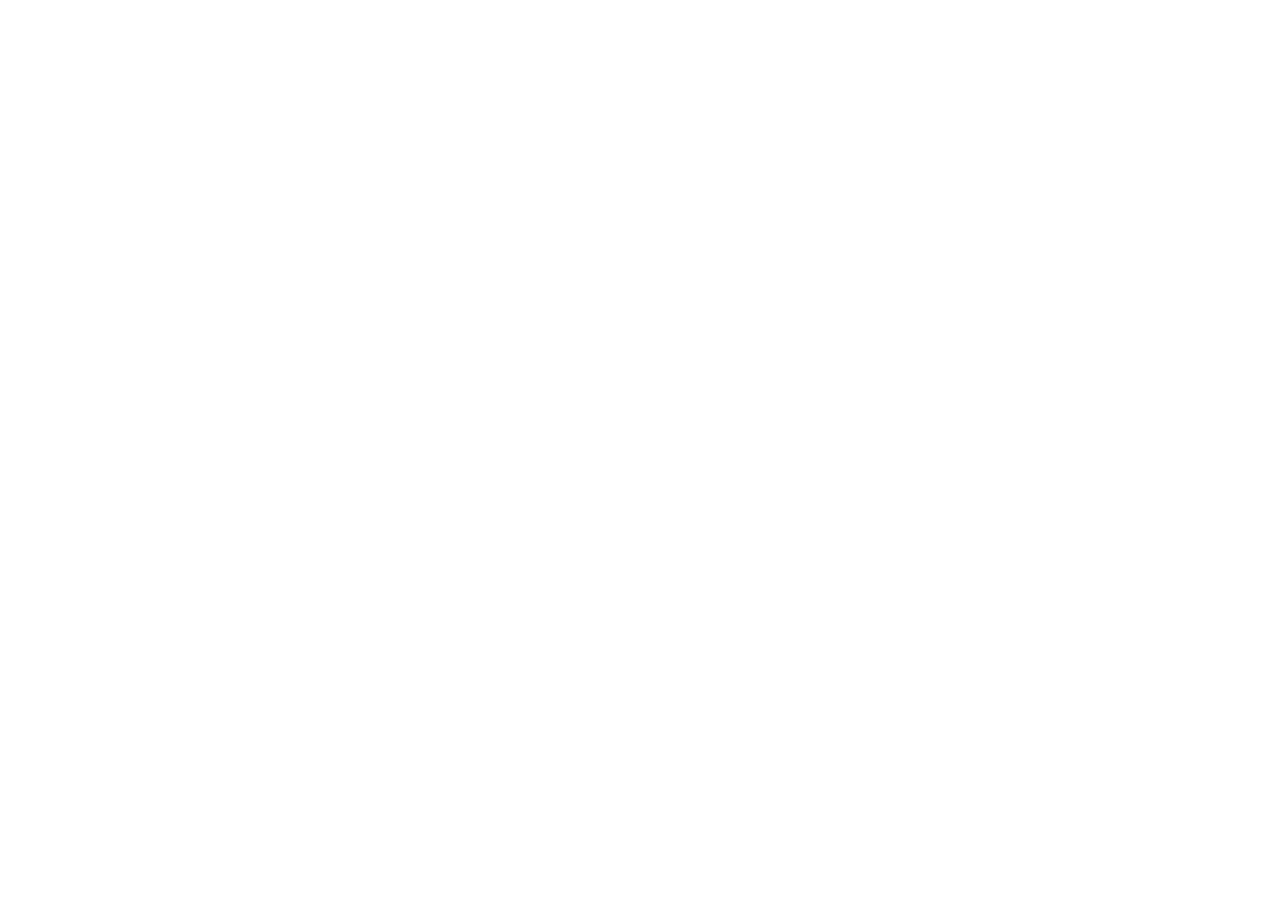
==== index.html @ 60748bca "1er Commit :3" ====
<!DOCTYPE html>
<html lang="es">
<head>
    <meta charset="UTF-8">
    <meta name="viewport" content="width=device-width, initial-scale=1.0">
    <title>Documento</title>
</head>
<body>
    
</body>
</html>
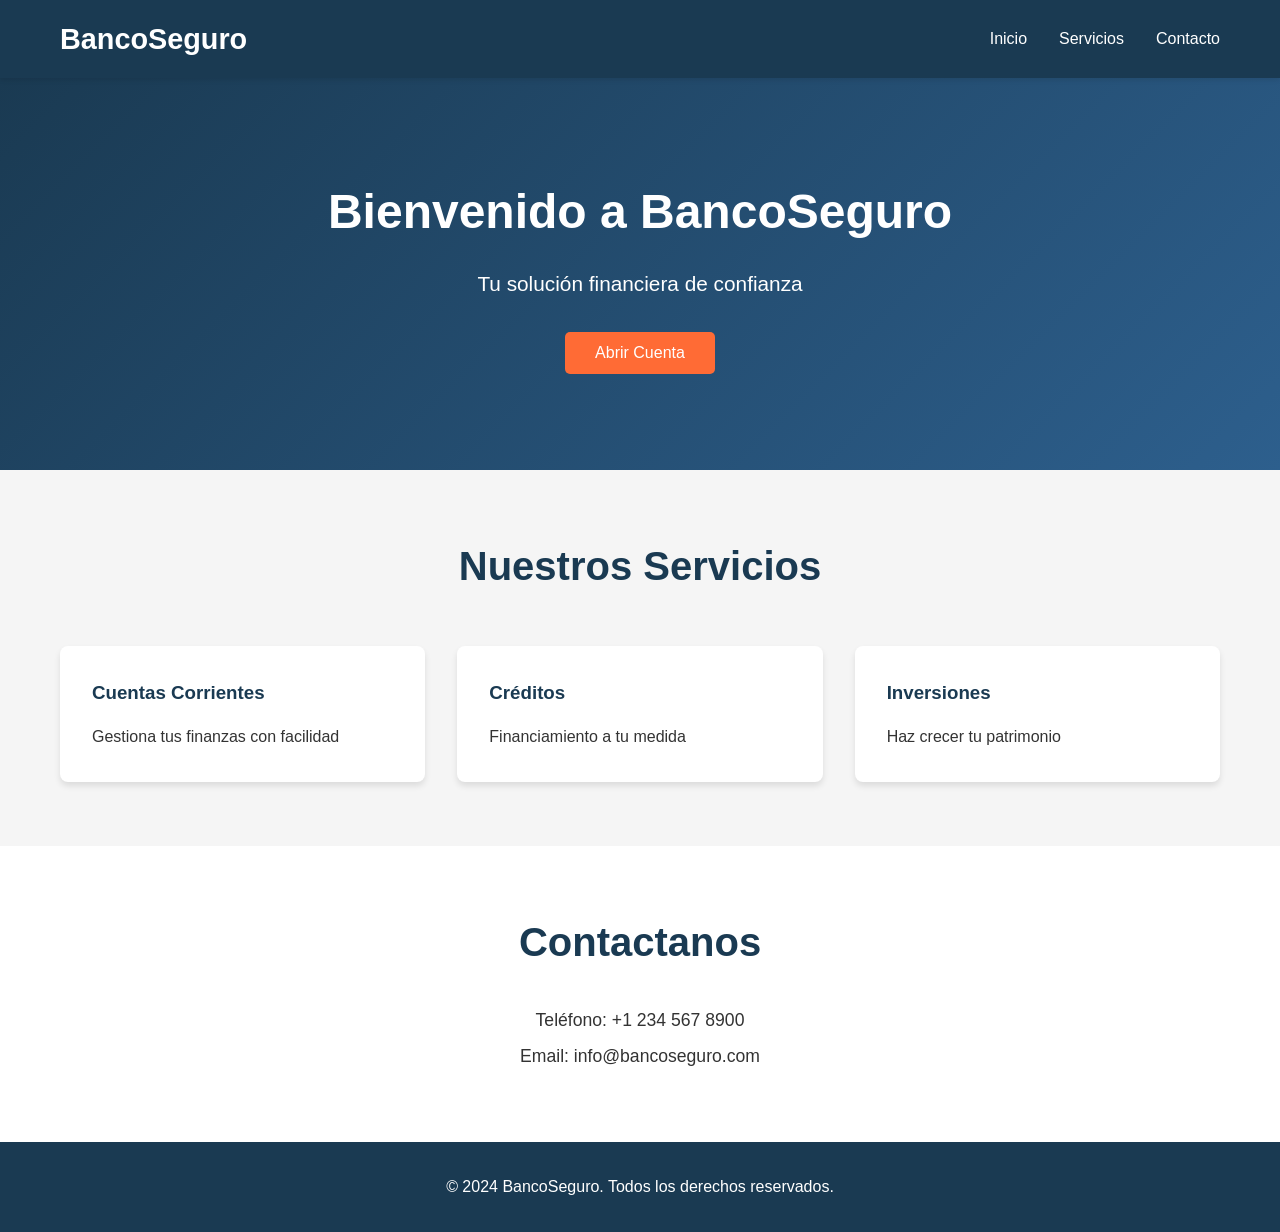
==== commit 61421825: "Primer Commit" ====
--- a/index.html
+++ b/index.html
@@ -3,9 +3,63 @@
 <head>
     <meta charset="UTF-8">
     <meta name="viewport" content="width=device-width, initial-scale=1.0">
-    <title>Documento</title>
+    <title>BancoSeguro - Tu Confianza Financiera</title>
+    <link rel="stylesheet" href="styles.css">
 </head>
 <body>
-    
+    <header>
+        <nav class="navbar">
+            <div class="container">
+                <div class="logo">BancoSeguro</div>
+                <ul class="nav-links">
+                    <li><a href="#inicio">Inicio</a></li>
+                    <li><a href="#servicios">Servicios</a></li>
+                    <li><a href="#contacto">Contacto</a></li>
+                </ul>
+            </div>
+        </nav>
+    </header>
+
+    <main>
+        <section class="hero">
+            <div class="container">
+                <h1>Bienvenido a BancoSeguro</h1>
+                <p>Tu solución financiera de confianza</p>
+                <button class="btn">Abrir Cuenta</button>
+            </div>
+        </section>
+
+        <section class="servicios" id="servicios">
+            <div class="container">
+                <h2>Nuestros Servicios</h2>
+                <div class="services-grid">
+                    <div class="service-card">
+                        <h3>Cuentas Corrientes</h3>
+                        <p>Gestiona tus finanzas con facilidad</p>
+                    </div>
+                    <div class="service-card">
+                        <h3>Créditos</h3>
+                        <p>Financiamiento a tu medida</p>
+                    </div>
+                    <div class="service-card">
+                        <h3>Inversiones</h3>
+                        <p>Haz crecer tu patrimonio</p>
+                    </div>
+                </div>
+            </div>
+        </section>
+
+        <section class="contacto" id="contacto">
+            <div class="container">
+                <h2>Contactanos</h2>
+                <p>Teléfono: +1 234 567 8900</p>
+                <p>Email: info@bancoseguro.com</p>
+            </div>
+        </section>
+    </main>
+
+    <footer>
+        <p>&copy; 2024 BancoSeguro. Todos los derechos reservados.</p>
+    </footer>
 </body>
-</html>+</html>
--- a/styles.css
+++ b/styles.css
@@ -0,0 +1,151 @@
+* {
+    margin: 0;
+    padding: 0;
+    box-sizing: border-box;
+}
+
+body {
+    font-family: 'Segoe UI', Tahoma, Geneva, Verdana, sans-serif;
+    line-height: 1.6;
+    color: #333;
+}
+
+.container {
+    max-width: 1200px;
+    margin: 0 auto;
+    padding: 0 20px;
+}
+
+header {
+    background-color: #1a3a52;
+    color: white;
+    padding: 1rem 0;
+    position: sticky;
+    top: 0;
+    box-shadow: 0 2px 5px rgba(0,0,0,0.1);
+}
+
+.navbar {
+    display: flex;
+    align-items: center;
+}
+
+.navbar .container {
+    display: flex;
+    justify-content: space-between;
+    align-items: center;
+    width: 100%;
+}
+
+.logo {
+    font-size: 1.8rem;
+    font-weight: bold;
+}
+
+.nav-links {
+    list-style: none;
+    display: flex;
+    gap: 2rem;
+}
+
+.nav-links a {
+    color: white;
+    text-decoration: none;
+    transition: color 0.3s;
+}
+
+.nav-links a:hover {
+    color: #4da6ff;
+}
+
+.hero {
+    background: linear-gradient(135deg, #1a3a52 0%, #2d5f8d 100%);
+    color: white;
+    padding: 6rem 0;
+    text-align: center;
+}
+
+.hero h1 {
+    font-size: 3rem;
+    margin-bottom: 1rem;
+}
+
+.hero p {
+    font-size: 1.3rem;
+    margin-bottom: 2rem;
+}
+
+.btn {
+    background-color: #ff6b35;
+    color: white;
+    padding: 12px 30px;
+    border: none;
+    border-radius: 5px;
+    font-size: 1rem;
+    cursor: pointer;
+    transition: background-color 0.3s;
+}
+
+.btn:hover {
+    background-color: #ff5722;
+}
+
+.servicios {
+    padding: 4rem 0;
+    background-color: #f5f5f5;
+}
+
+.servicios h2 {
+    text-align: center;
+    font-size: 2.5rem;
+    margin-bottom: 3rem;
+    color: #1a3a52;
+}
+
+.services-grid {
+    display: grid;
+    grid-template-columns: repeat(auto-fit, minmax(300px, 1fr));
+    gap: 2rem;
+}
+
+.service-card {
+    background: white;
+    padding: 2rem;
+    border-radius: 8px;
+    box-shadow: 0 4px 6px rgba(0,0,0,0.1);
+    transition: transform 0.3s, box-shadow 0.3s;
+}
+
+.service-card:hover {
+    transform: translateY(-5px);
+    box-shadow: 0 8px 12px rgba(0,0,0,0.15);
+}
+
+.service-card h3 {
+    color: #1a3a52;
+    margin-bottom: 1rem;
+}
+
+.contacto {
+    padding: 4rem 0;
+    text-align: center;
+    background-color: white;
+}
+
+.contacto h2 {
+    font-size: 2.5rem;
+    color: #1a3a52;
+    margin-bottom: 2rem;
+}
+
+.contacto p {
+    font-size: 1.1rem;
+    margin: 0.5rem 0;
+}
+
+footer {
+    background-color: #1a3a52;
+    color: white;
+    text-align: center;
+    padding: 2rem 0;
+}
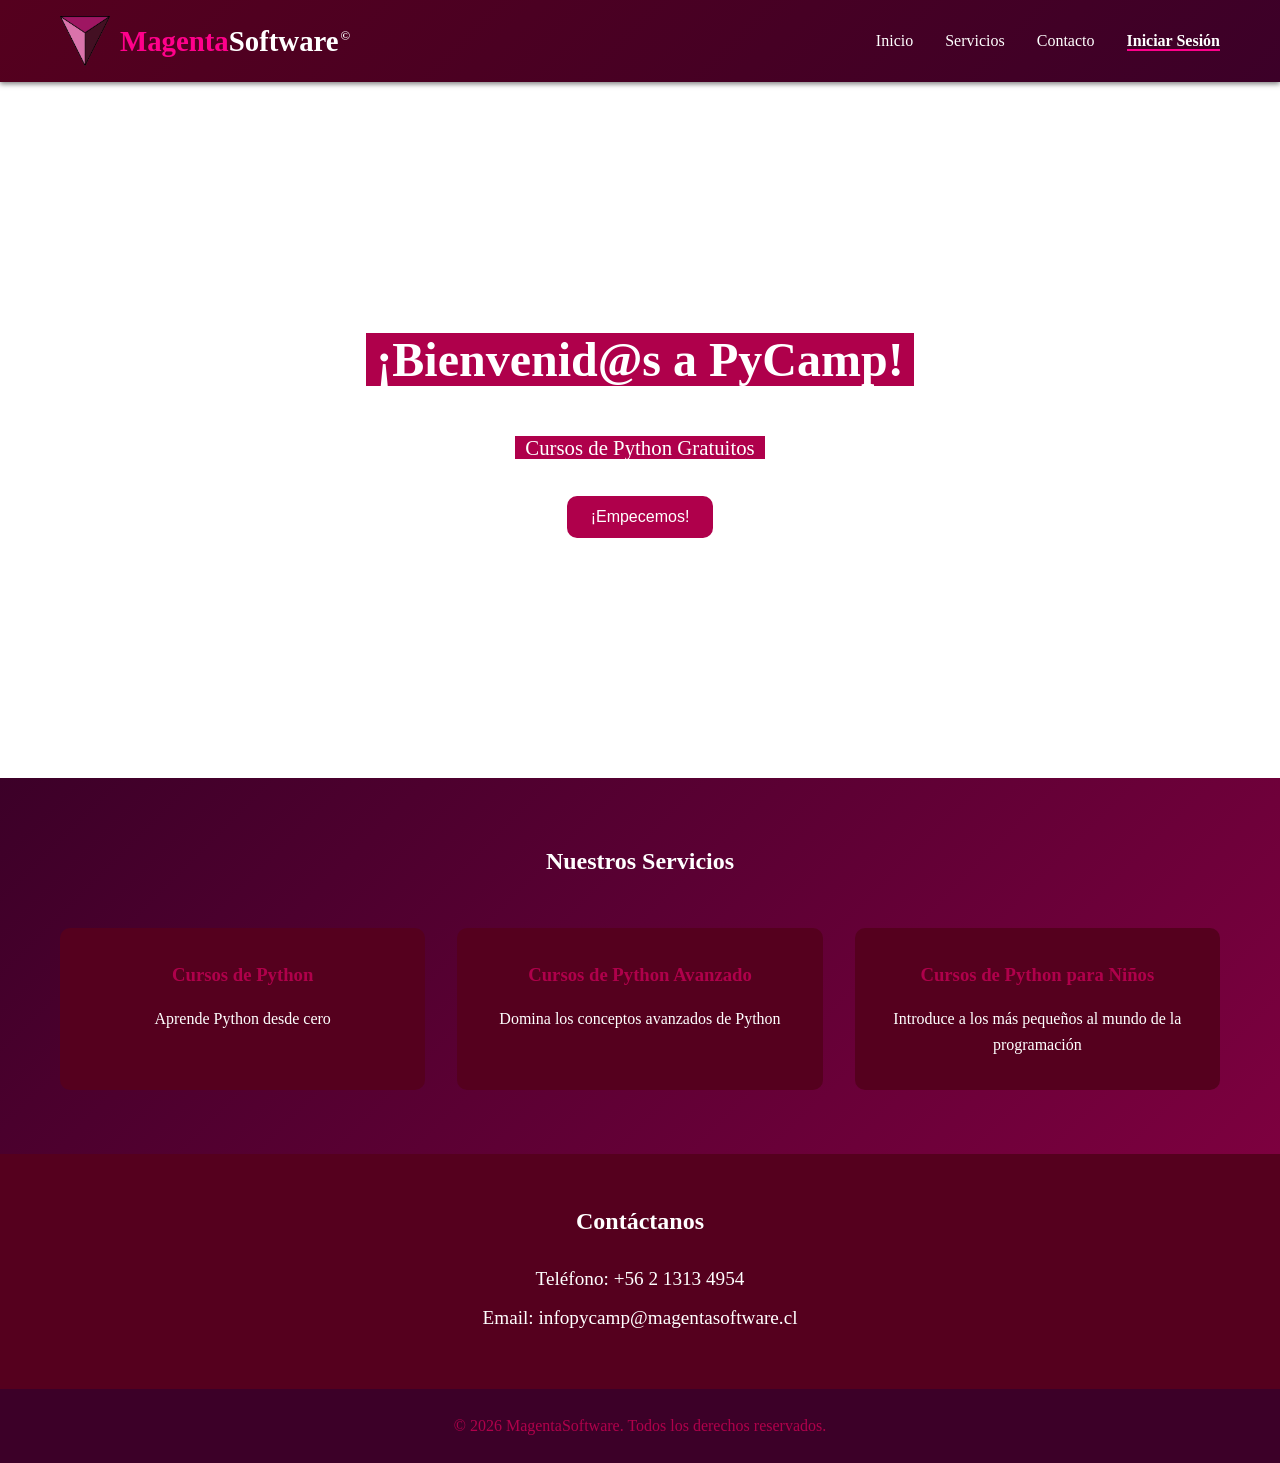
==== commit a436578f: "1er commit" ====
--- a/index.html
+++ b/index.html
@@ -3,47 +3,61 @@
 <head>
     <meta charset="UTF-8">
     <meta name="viewport" content="width=device-width, initial-scale=1.0">
-    <title>BancoSeguro - Tu Confianza Financiera</title>
+    <title>PyCamp - Cursos de Python</title>
     <link rel="stylesheet" href="styles.css">
+    <link rel="icon" href="img/logo_empresa.ico" type="image/png">
 </head>
 <body>
     <header>
         <nav class="navbar">
             <div class="container">
-                <div class="logo">BancoSeguro</div>
+                <div class="logo-container">
+                    <img src="img/logo_empresa.png" alt="Logo de MagentaSoftware" class="Logo" width="50" height="50">
+                    <div class="logo">
+                        <span class="highlighted">Magenta</span>Software<sup class="logo-trademark">&copy;</sup>
+                    </div>
+                </div>
+                <input type="checkbox" id="menu-check">
+                <label for="menu-check" class="menu-icon">
+                    <span></span>
+                    <span></span>
+                    <span></span>
+                </label>
                 <ul class="nav-links">
                     <li><a href="#inicio">Inicio</a></li>
                     <li><a href="#servicios">Servicios</a></li>
                     <li><a href="#contacto">Contacto</a></li>
+                    <li><a href="#" id="nav-login" style="font-weight: bold; border-bottom: 2px solid var(--magenta_5);">Iniciar Sesión</a></li>
                 </ul>
             </div>
         </nav>
-    </header>
+    </header>    
 
     <main>
-        <section class="hero">
+        <section class="hero" id="inicio">
             <div class="container">
-                <h1>Bienvenido a BancoSeguro</h1>
-                <p>Tu solución financiera de confianza</p>
-                <button class="btn">Abrir Cuenta</button>
+                <h1><span class="backgr-text">¡Bienvenid@s a PyCamp!</span></h1>
+                <p><span class="backgr-text">Cursos de Python Gratuitos</span></p>
+                <button class="btn" id="btn-empecemos">¡Empecemos!</button>
             </div>
         </section>
 
         <section class="servicios" id="servicios">
             <div class="container">
-                <h2>Nuestros Servicios</h2>
+                <h1>Nuestros Servicios</h1>
+                
                 <div class="services-grid">
                     <div class="service-card">
-                        <h3>Cuentas Corrientes</h3>
-                        <p>Gestiona tus finanzas con facilidad</p>
+                        <h3>Cursos de Python</h3>
+                        <p>Aprende Python desde cero</p>
                     </div>
                     <div class="service-card">
-                        <h3>Créditos</h3>
-                        <p>Financiamiento a tu medida</p>
+                        <h3>Cursos de Python Avanzado</h3>
+                        <p>Domina los conceptos avanzados de Python</p>
                     </div>
                     <div class="service-card">
-                        <h3>Inversiones</h3>
-                        <p>Haz crecer tu patrimonio</p>
+                        <h3>Cursos de Python para Niños</h3>
+                        <p>Introduce a los más pequeños al mundo de la programación</p>
                     </div>
                 </div>
             </div>
@@ -51,15 +65,15 @@
 
         <section class="contacto" id="contacto">
             <div class="container">
-                <h2>Contactanos</h2>
-                <p>Teléfono: +1 234 567 8900</p>
-                <p>Email: info@bancoseguro.com</p>
+                <h2>Contáctanos</h2>
+                <p>Teléfono: +56 2 1313 4954</p>
+                <p>Email: infopycamp@magentasoftware.cl</p>
             </div>
         </section>
     </main>
 
     <footer>
-        <p>&copy; 2024 BancoSeguro. Todos los derechos reservados.</p>
+        <p>&copy; 2026 MagentaSoftware. Todos los derechos reservados.</p>
     </footer>
 </body>
-</html>
+</html>
--- a/styles.css
+++ b/styles.css
@@ -1,11 +1,24 @@
+:root {
+    --magenta_1: rgb(85, 0, 30);
+    --magenta_2: rgb(60, 0, 40);
+    --magenta_3: rgb(175, 0, 75);
+    --magenta_4: rgb(125, 0, 63);
+    --magenta_5: rgb(255, 0, 139);
+    --blanco: rgb(255, 255, 255);
+}
+
 * {
     margin: 0;
     padding: 0;
     box-sizing: border-box;
 }
 
+html {
+    scroll-behavior: smooth;
+}
+
 body {
-    font-family: 'Segoe UI', Tahoma, Geneva, Verdana, sans-serif;
+    font-family: 'Times New Roman', serif;
     line-height: 1.6;
     color: #333;
 }
@@ -16,18 +29,39 @@
     padding: 0 20px;
 }
 
+.btn {
+    background-color: var(--magenta_3);
+    color: var(--blanco);
+    padding: 0.75rem 1.5rem;
+    border: none;
+    border-radius: 10px;
+    font-size: 1rem;
+    cursor: pointer;
+    transition: background-color 0.3s ease; 
+}
+
+.btn:hover {
+    background-color: var(--magenta_4);
+}
+
+.highlighted {
+    color: var(--magenta_5);
+    font-weight: bold;
+}
+
+.backgr-text {
+    background-color: var(--magenta_3);
+    padding: 0 10px; 
+}
+
 header {
-    background-color: #1a3a52;
-    color: white;
+    background: linear-gradient(135deg, var(--magenta_1) 0%, var(--magenta_2) 100%);
+    color: var(--blanco);
     padding: 1rem 0;
     position: sticky;
     top: 0;
-    box-shadow: 0 2px 5px rgba(0,0,0,0.1);
-}
-
-.navbar {
-    display: flex;
-    align-items: center;
+    z-index: 1000;
+    box-shadow: 0 2px 5px rgba(0, 0, 0, 0.5);
 }
 
 .navbar .container {
@@ -37,37 +71,58 @@
     width: 100%;
 }
 
+.logo-container {
+    display: flex; 
+    align-items: center;
+    gap: 10px;
+}
+
 .logo {
     font-size: 1.8rem;
     font-weight: bold;
 }
 
+.logo-trademark {
+    font-size: 0.8rem;
+    margin-left: 2px;
+}
+
+#menu-check, .menu-icon { 
+    display: none; 
+}
+
 .nav-links {
     list-style: none;
     display: flex;
-    gap: 2rem;
+    align-items: center;
+}
+
+.nav-links li { 
+    margin-left: 2rem; 
 }
 
 .nav-links a {
-    color: white;
+    color: var(--blanco);
     text-decoration: none;
-    transition: color 0.3s;
+    font-weight: 500;
+    transition: color 0.3s ease;
 }
 
 .nav-links a:hover {
-    color: #4da6ff;
+    color: var(--magenta_5);
 }
 
 .hero {
-    background: linear-gradient(135deg, #1a3a52 0%, #2d5f8d 100%);
-    color: white;
-    padding: 6rem 0;
+    background: url('img/python_backgr.png') no-repeat center center;
+    background-size: cover;
+    color: var(--blanco);
+    padding: 15rem 0;
     text-align: center;
 }
 
 .hero h1 {
     font-size: 3rem;
-    margin-bottom: 1rem;
+    margin-bottom: 2rem;
 }
 
 .hero p {
@@ -75,45 +130,35 @@
     margin-bottom: 2rem;
 }
 
-.btn {
-    background-color: #ff6b35;
-    color: white;
-    padding: 12px 30px;
-    border: none;
-    border-radius: 5px;
-    font-size: 1rem;
-    cursor: pointer;
-    transition: background-color 0.3s;
-}
-
-.btn:hover {
-    background-color: #ff5722;
-}
-
 .servicios {
+    background: linear-gradient(135deg, var(--magenta_2) 0%, var(--magenta_4) 100%);
     padding: 4rem 0;
-    background-color: #f5f5f5;
-}
-
-.servicios h2 {
-    text-align: center;
-    font-size: 2.5rem;
+}
+
+.servicios h1 {
+    text-align: center;
     margin-bottom: 3rem;
-    color: #1a3a52;
+    color: var(--blanco);
 }
 
 .services-grid {
     display: grid;
-    grid-template-columns: repeat(auto-fit, minmax(300px, 1fr));
+    grid-template-columns: repeat(auto-fit, minmax(250px, 1fr));
     gap: 2rem;
 }
 
 .service-card {
-    background: white;
+    background-color: var(--magenta_1);
+    color: var(--blanco);
     padding: 2rem;
-    border-radius: 8px;
-    box-shadow: 0 4px 6px rgba(0,0,0,0.1);
-    transition: transform 0.3s, box-shadow 0.3s;
+    border-radius: 10px;
+    text-align: center;
+    transition: transform 0.3s ease, box-shadow 0.3s ease; /* Transición fluida de entrada y salida */
+}
+
+.service-card h3 {
+    margin-bottom: 1rem;
+    color: var(--magenta_3);
 }
 
 .service-card:hover {
@@ -121,31 +166,70 @@
     box-shadow: 0 8px 12px rgba(0,0,0,0.15);
 }
 
-.service-card h3 {
-    color: #1a3a52;
-    margin-bottom: 1rem;
-}
-
 .contacto {
-    padding: 4rem 0;
-    text-align: center;
-    background-color: white;
+    background-color: var(--magenta_1);
+    color: var(--blanco);
+    padding: 3rem 0; 
+    text-align: center;
 }
 
 .contacto h2 {
-    font-size: 2.5rem;
-    color: #1a3a52;
-    margin-bottom: 2rem;
+    margin-bottom: 1.5rem;
 }
 
 .contacto p {
-    font-size: 1.1rem;
-    margin: 0.5rem 0;
+    font-size: 1.2rem;
+    margin-bottom: 0.5rem;
 }
 
 footer {
-    background-color: #1a3a52;
-    color: white;
-    text-align: center;
-    padding: 2rem 0;
+    background-color: var(--magenta_2); 
+    color: var(--magenta_3);
+    text-align: center;
+    padding: 1.5rem 0;
+}
+
+@media (max-width: 768px) {
+    .menu-icon {
+        display: flex;
+        flex-direction: column;
+        gap: 5px;
+        cursor: pointer;
+    }
+    
+    .menu-icon span {
+        width: 25px;
+        height: 3px;
+        background: var(--blanco);
+        border-radius: 2px;
+    }
+
+    .nav-links {
+        position: absolute;
+        top: 100%;
+        left: -100%;
+        flex-direction: column;
+        background: var(--magenta_2);
+        width: 100%;
+        text-align: center;
+        transition: left 0.5s ease;
+        padding: 1rem 0;
+        box-shadow: 0 5px 10px rgba(0,0,0,0.3);
+    }
+
+    .nav-links li { 
+        margin: 1.5rem 0; 
+    }
+
+    #menu-check:checked ~ .nav-links {
+        left: 0;
+    }
+
+    .hero h1 { 
+        font-size: 2.5rem; 
+    }
+    
+    .hero {
+        padding: 8rem 0; 
+    }
 }
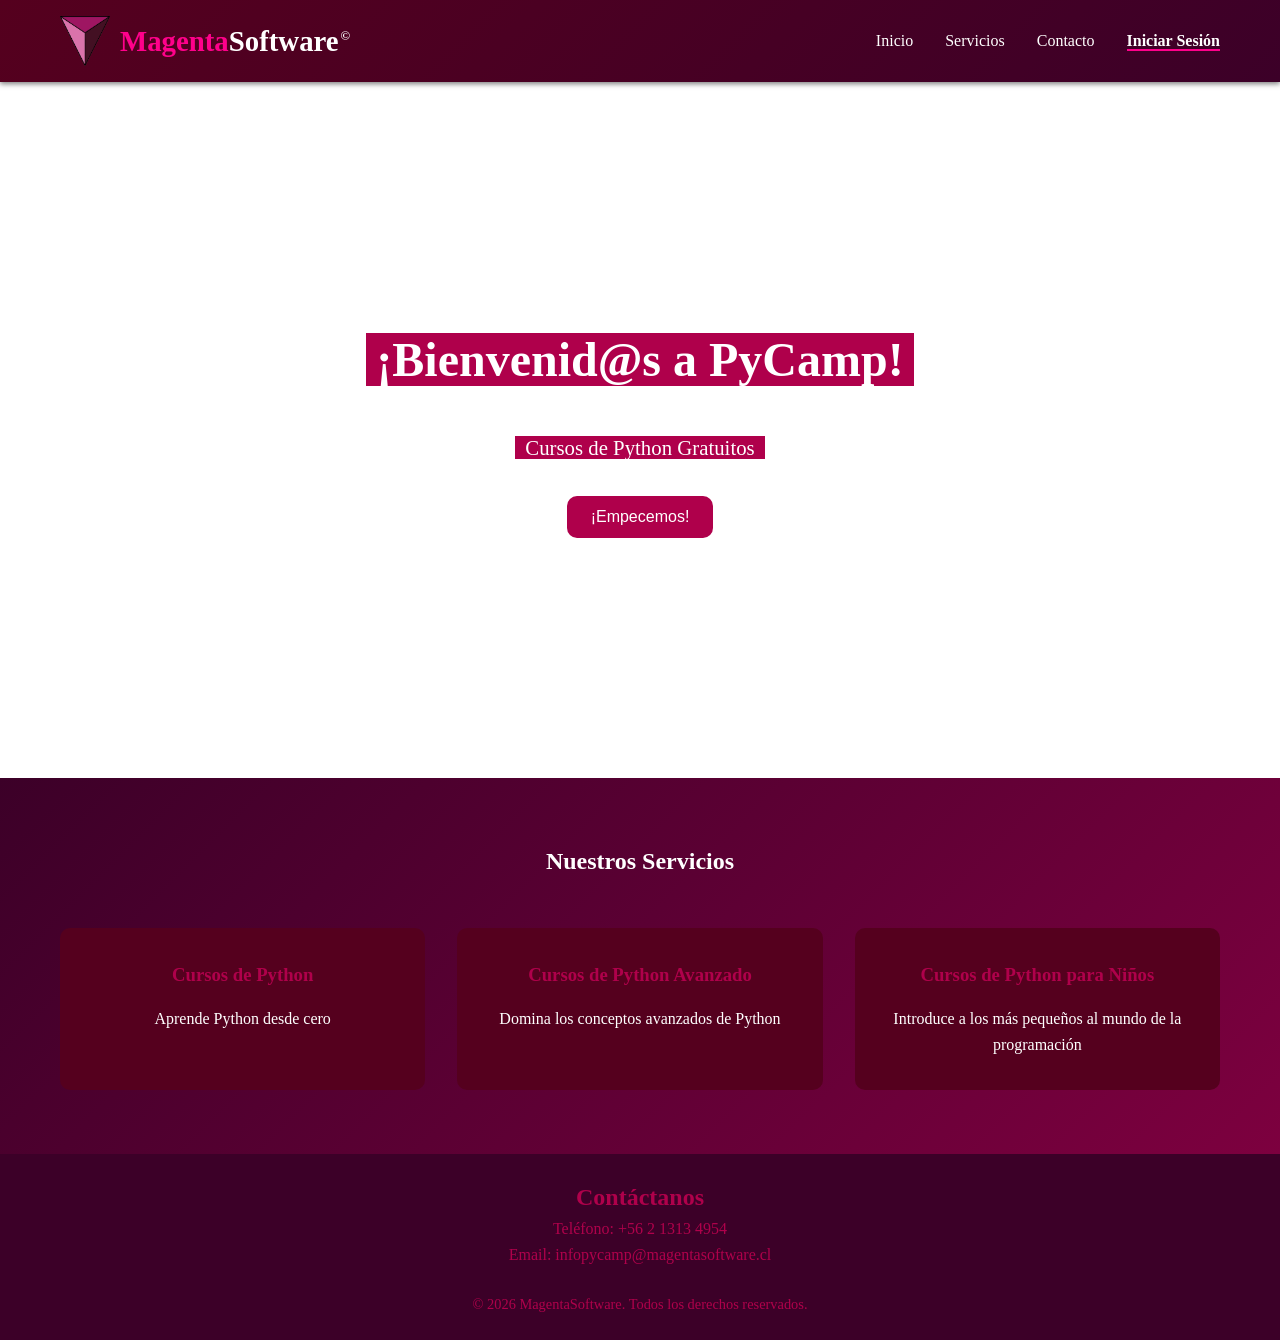
==== commit 5e317ee8: "2er commit" ====
--- a/index.html
+++ b/index.html
@@ -63,17 +63,14 @@
             </div>
         </section>
 
-        <section class="contacto" id="contacto">
-            <div class="container">
-                <h2>Contáctanos</h2>
-                <p>Teléfono: +56 2 1313 4954</p>
-                <p>Email: infopycamp@magentasoftware.cl</p>
-            </div>
-        </section>
-    </main>
-
-    <footer>
-        <p>&copy; 2026 MagentaSoftware. Todos los derechos reservados.</p>
+    <footer id="contacto" class="contacto">
+        <div class="container">
+            <h2>Contáctanos</h2>
+            <p>Teléfono: +56 2 1313 4954</p>
+            <p>Email: infopycamp@magentasoftware.cl</p>
+            <br>
+            <p style="font-size: 0.9rem;">&copy; 2026 MagentaSoftware. Todos los derechos reservados.</p>
+        </div>
     </footer>
 </body>
 </html>
--- a/styles.css
+++ b/styles.css
@@ -166,6 +166,13 @@
     box-shadow: 0 8px 12px rgba(0,0,0,0.15);
 }
 
+
+
+footer {
+    background-color: var(--magenta_2); 
+    color: var(--magenta_3);
+    text-align: center;
+    padding: 1.5rem 0;
 .contacto {
     background-color: var(--magenta_1);
     color: var(--blanco);
@@ -181,12 +188,6 @@
     font-size: 1.2rem;
     margin-bottom: 0.5rem;
 }
-
-footer {
-    background-color: var(--magenta_2); 
-    color: var(--magenta_3);
-    text-align: center;
-    padding: 1.5rem 0;
 }
 
 @media (max-width: 768px) {
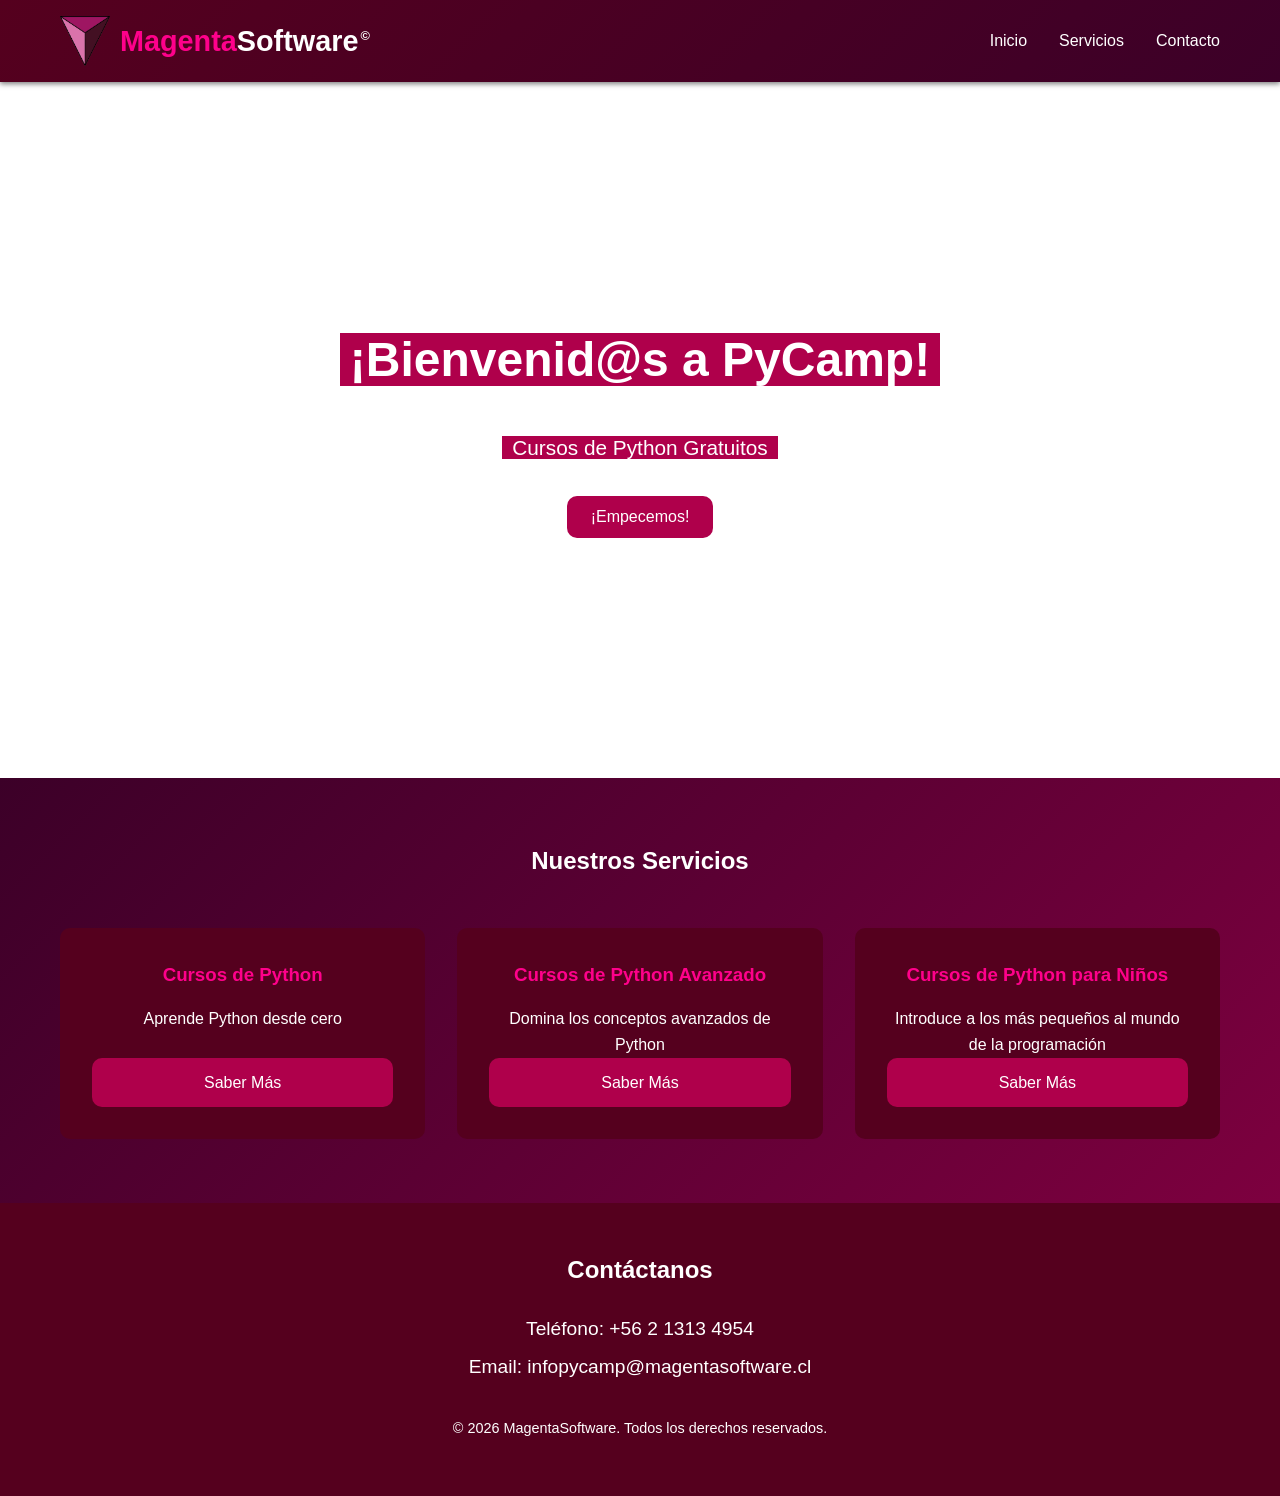
==== commit c75b3df2: "Actualización Evaluación N°2" ====
--- a/index.html
+++ b/index.html
@@ -27,7 +27,6 @@
                     <li><a href="#inicio">Inicio</a></li>
                     <li><a href="#servicios">Servicios</a></li>
                     <li><a href="#contacto">Contacto</a></li>
-                    <li><a href="#" id="nav-login" style="font-weight: bold; border-bottom: 2px solid var(--magenta_5);">Iniciar Sesión</a></li>
                 </ul>
             </div>
         </nav>
@@ -41,27 +40,47 @@
                 <button class="btn" id="btn-empecemos">¡Empecemos!</button>
             </div>
         </section>
-
+        <section id="modal-formulario" class="formulario">
+            <div class="container">
+                <button class="btn-cerrar-form">&times;</button>
+                <h2>Solicita más información</h2>
+                <form id="formulario" action="#" method="POST" novalidate>
+                    <label for="nombre">Nombre: </label>
+                    <input type="text" placeholder="ej. Leoponcio" id="nombre" name="nombre">
+                    <label for="apellidos">Apellidos: </label>
+                    <input type="text" placeholder="ej. Medina Sos" id="apellidos" name="apellidos">
+                    <label for="email">Correo Electrónico: </label>
+                    <input type="email" placeholder="ej. correo@electronico.cl" id="email" name="email">
+                    <label for="telefono">Teléfono: </label>
+                    <input type="tel" placeholder="ej. +56912545489" id="telefono" name="telefono">
+                    <div id="errores" style="color: #ff4d4d; margin-top: 1rem; font-weight: bold; text-align: left;"></div>
+                    <button type="submit" class="btn-enviar-form">Enviar</button>
+                </form>
+            </div>
+        </section>
         <section class="servicios" id="servicios">
             <div class="container">
                 <h1>Nuestros Servicios</h1>
-                
                 <div class="services-grid">
                     <div class="service-card">
                         <h3>Cursos de Python</h3>
                         <p>Aprende Python desde cero</p>
+                        <a href="javascript:void(0)" class="btn-service-grid btn-mostrar-info">Saber Más</a>
                     </div>
                     <div class="service-card">
                         <h3>Cursos de Python Avanzado</h3>
-                        <p>Domina los conceptos avanzados de Python</p>
+                        <p>Domina los conceptos avanzados de Python</p>                        
+                        <a href="javascript:void(0)" class="btn-service-grid btn-mostrar-info">Saber Más</a>
                     </div>
                     <div class="service-card">
                         <h3>Cursos de Python para Niños</h3>
                         <p>Introduce a los más pequeños al mundo de la programación</p>
+                        <a href="javascript:void(0)" class="btn-service-grid btn-mostrar-info">Saber Más</a>
                     </div>
                 </div>
             </div>
         </section>
+    </main>
 
     <footer id="contacto" class="contacto">
         <div class="container">
@@ -72,5 +91,6 @@
             <p style="font-size: 0.9rem;">&copy; 2026 MagentaSoftware. Todos los derechos reservados.</p>
         </div>
     </footer>
+    <script src="script.js"></script>
 </body>
 </html>
--- a/styles.css
+++ b/styles.css
@@ -18,7 +18,7 @@
 }
 
 body {
-    font-family: 'Times New Roman', serif;
+    font-family: 'Open Sans', sans-serif;
     line-height: 1.6;
     color: #333;
 }
@@ -40,8 +40,60 @@
     transition: background-color 0.3s ease; 
 }
 
+.btn-service-grid {
+    background-color: var(--magenta_3);
+    color: var(--blanco);
+    padding: 0.75rem 1.5rem;
+    border: none;
+    border-radius: 10px;
+    font-size: 1rem;
+    cursor: pointer;
+    transition: background-color 0.3s ease;
+    margin-top: auto;
+    text-decoration: none;
+    display: inline-block;
+}
+
+.btn-cerrar-form {
+    position: absolute;
+    top: 1rem;
+    right: 1.5rem;
+    background: none;
+    border: none;
+    color: var(--blanco);
+    font-size: 2.5rem;
+    cursor: pointer;
+    transition: color 0.3s ease;
+    line-height: 1;
+}
+
+.btn-enviar-form[type="submit"] {
+    background-color: var(--magenta_3);
+    color: var(--blanco);
+    padding: 0.75rem 1.5rem;
+    border: none;
+    border-radius: 10px;
+    font-size: 1rem;
+    cursor: pointer;
+    transition: background-color 0.3s ease;
+    margin-top: 1rem;
+    width: 100%; 
+}
+
 .btn:hover {
-    background-color: var(--magenta_4);
+    background-color: var(--magenta_5);
+}
+
+.btn-service-grid:hover {
+    background-color: var(--magenta_5);
+}
+
+.btn-cerrar-form:hover {
+    color: var(--magenta_5);
+}
+
+.btn-enviar-form:hover {
+    background-color: var(--magenta_5);
 }
 
 .highlighted {
@@ -144,6 +196,7 @@
 .services-grid {
     display: grid;
     grid-template-columns: repeat(auto-fit, minmax(250px, 1fr));
+    grid-auto-rows: minmax(200px, auto);
     gap: 2rem;
 }
 
@@ -153,12 +206,14 @@
     padding: 2rem;
     border-radius: 10px;
     text-align: center;
-    transition: transform 0.3s ease, box-shadow 0.3s ease; /* Transición fluida de entrada y salida */
+    transition: transform 0.3s ease, box-shadow 0.3s ease; 
+    display: flex;
+    flex-direction: column;
 }
 
 .service-card h3 {
     margin-bottom: 1rem;
-    color: var(--magenta_3);
+    color: var(--magenta_5);
 }
 
 .service-card:hover {
@@ -166,13 +221,80 @@
     box-shadow: 0 8px 12px rgba(0,0,0,0.15);
 }
 
-
+.formulario {
+    position: fixed;
+    top: 0;
+    left: 0;
+    width: 100vw;
+    height: 100vh;
+    background-color: rgba(0, 0, 0, 0.7);
+    z-index: 1000;
+    display: flex !important;
+    justify-content: center;
+    align-items: center;
+    opacity: 0;
+    pointer-events: none; 
+    transition: opacity 0.5s ease;
+}
+
+.formulario.activo {
+    opacity: 1;
+    pointer-events: auto;
+}
+
+.formulario .container {
+    position: relative;
+    background-color: var(--magenta_1);
+    color: var(--blanco);
+    padding: 3rem;
+    border-radius: 15px;
+    min-width: 300px;
+    max-width: 600px; 
+    width: 90%;
+    box-shadow: 0 15px 30px rgba(0, 0, 0, 0.3);
+}
+
+.formulario form {
+    display: flex;
+    flex-direction: column;
+    gap: 1.2rem;
+    width: 100%;
+    margin-top: 2rem;
+}
+
+.formulario label {
+    display: block;
+    text-align: left;
+    margin-bottom: -0.6rem;
+    font-weight: 600;
+}
+
+.formulario input {
+    width: 100%;
+    padding: 0.9rem 1rem;
+    font-size: 1rem;
+    color: #333;
+    background-color: var(--blanco);
+    border: 2px solid transparent;
+    border-radius: 8px;
+    box-sizing: border-box;
+    box-shadow: inset 0 2px 4px rgba(0, 0, 0, 0.15);
+    transition: all 0.3s ease;
+}
+
+.formulario input:focus {
+    outline: none;
+    border-color: var(--magenta_5);
+    box-shadow: 0 0 8px rgba(255, 0, 139, 0.3);
+}
 
 footer {
     background-color: var(--magenta_2); 
-    color: var(--magenta_3);
+    color: var(--magenta_5);
     text-align: center;
     padding: 1.5rem 0;
+}
+
 .contacto {
     background-color: var(--magenta_1);
     color: var(--blanco);
@@ -187,7 +309,6 @@
 .contacto p {
     font-size: 1.2rem;
     margin-bottom: 0.5rem;
-}
 }
 
 @media (max-width: 768px) {
